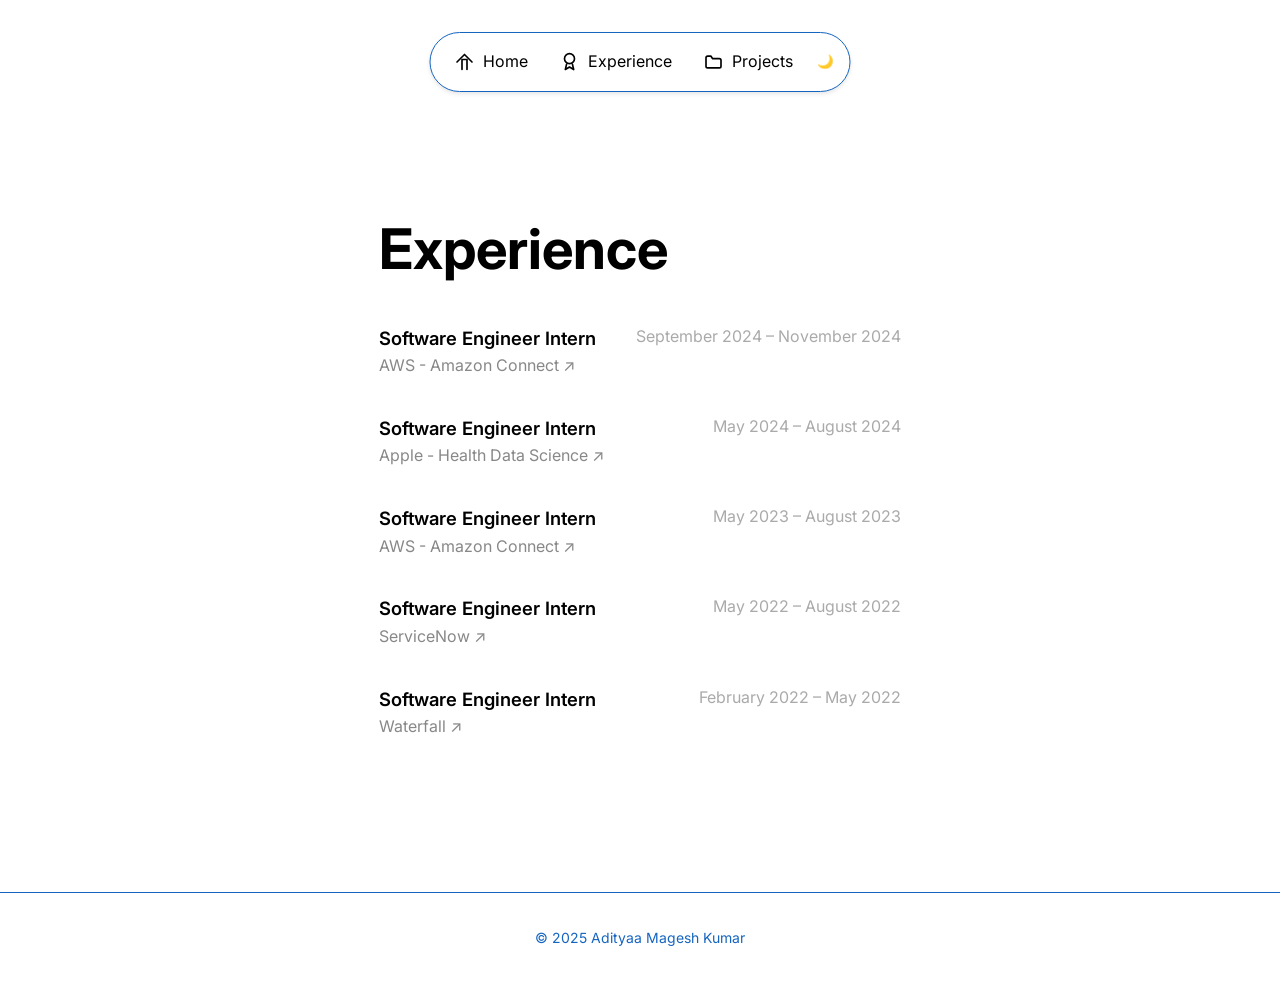
==== experience/index.html @ b4ef1260 "fix mobile + cleaner UI" ====
<!DOCTYPE html>
<html lang="en">
	<head>
		<meta charset="utf-8" />
		<title>Adityaa Magesh Kumar</title>
		<meta name="description" content="Experience of Adityaa Magesh Kumar" />
		<meta name="author" content="Adityaa Magesh Kumar" />
		<meta name="viewport" content="width=device-width, initial-scale=1" />
		<link rel="stylesheet" type="text/css" href="../static/styles.css" />
		<link
			href="https://fonts.googleapis.com/css2?family=Inter:wght@400;500;600;700&display=swap"
			rel="stylesheet"
		/>
		<link
			href="https://fonts.googleapis.com/css2?family=JetBrains+Mono&display=swap"
			rel="stylesheet"
		/>
		<link rel="icon" type="image/svg+xml" href="../static/amk-favicon.svg" />
	</head>
	<body>
		<header id="nav-container"></header>
		<main id="page1">
			<div class="fade-in" style="max-width: 700px; margin: 0 auto">
				<h1 style="margin-bottom: 2.5rem">Experience</h1>
				<div
					style="
						display: grid;
						grid-template-columns: 1fr auto;
						row-gap: 2.2rem;
						column-gap: 2rem;
						align-items: start;
					"
				>
					<div>
						<span style="font-weight: 600; font-size: 1.15rem"
							>Software Engineer Intern</span
						><br />
						<span style="color: #888; font-size: 1rem">
							<a
								href="https://docs.aws.amazon.com/connect/latest/APIReference/Welcome.html"
								target="_blank"
								style="color: #888; text-decoration: none"
							>
								AWS - Amazon Connect &#8599;
							</a>
						</span>
					</div>
					<div style="color: #aaa; font-size: 1rem; text-align: right">
						September 2024 – November 2024
					</div>
					<div>
						<span style="font-weight: 600; font-size: 1.15rem"
							>Software Engineer Intern</span
						><br />
						<span style="color: #888; font-size: 1rem">
							<a
								href="https://www.apple.com/ios/research-app/"
								target="_blank"
								style="color: #888; text-decoration: none"
							>
								Apple - Health Data Science &#8599;
							</a>
						</span>
					</div>
					<div style="color: #aaa; font-size: 1rem; text-align: right">
						May 2024 – August 2024
					</div>
					<div>
						<span style="font-weight: 600; font-size: 1.15rem"
							>Software Engineer Intern</span
						><br />
						<span style="color: #888; font-size: 1rem">
							<a
								href="https://aws.amazon.com/connect/agent-workspace/"
								target="_blank"
								style="color: #888; text-decoration: none"
							>
								AWS - Amazon Connect &#8599;
							</a>
						</span>
					</div>
					<div style="color: #aaa; font-size: 1rem; text-align: right">
						May 2023 – August 2023
					</div>
					<div>
						<span style="font-weight: 600; font-size: 1.15rem"
							>Software Engineer Intern</span
						><br />
						<span style="color: #888; font-size: 1rem">
							<a
								href="https://www.servicenow.com/products/employee-journey.html#!"
								target="_blank"
								style="color: #888; text-decoration: none"
							>
								ServiceNow &#8599;
							</a>
						</span>
					</div>
					<div style="color: #aaa; font-size: 1rem; text-align: right">
						May 2022 – August 2022
					</div>
					<div>
						<span style="font-weight: 600; font-size: 1.15rem"
							>Software Engineer Intern</span
						><br />
						<span style="color: #888; font-size: 1rem">
							<a
								href="https://waterfall.market/"
								target="_blank"
								style="color: #888; text-decoration: none"
							>
								Waterfall &#8599;
							</a>
						</span>
					</div>
					<div style="color: #aaa; font-size: 1rem; text-align: right">
						February 2022 – May 2022
					</div>
				</div>
			</div>
		</main>
		<footer>
			<span class="footer-content">© 2025 Adityaa Magesh Kumar</span>
		</footer>
		<script type="module">
			import { createNav, initNightMode } from "../static/components/nav.js";

			// Add navigation to the page
			document.getElementById("nav-container").appendChild(createNav());

			// Initialize night mode
			initNightMode();
		</script>
	</body>
</html>
---- static/styles.css ----
/* Base styles */
:root {
  --text-color: #000000;
  --background-color: #ffffff;
  --accent-color: #1565c0; /* Blue accent for links/highlights */
  --hover-color: #003c8f;  /* Darker blue for hover */
  --font-primary: 'Inter', -apple-system, BlinkMacSystemFont, sans-serif;
  --font-mono: 'JetBrains Mono', monospace;
}

html, body {
  height: 100%;
  margin: 0;
  padding: 0;
  background-color: var(--background-color);
  color: var(--text-color);
  font-family: var(--font-primary);
  line-height: 1.6;
  transition: background-color 0.3s, color 0.3s;
}

/* Typography */
h1 {
  font-size: 3.5rem;
  font-weight: 700;
  margin: 0;
  line-height: 1.2;
}

h2 {
  font-size: 2.5rem;
  font-weight: 600;
  margin: 2rem 0 1rem;
}

h3 {
  font-size: 1.5rem;
  font-weight: 500;
  margin: 1.5rem 0 1rem;
}

p {
  font-size: 1.125rem;
  margin: 1rem 0;
}

/* Navigation */
header {
  padding: 2rem;
  position: fixed;
  width: 100%;
  top: 0;
  background-color: var(--background-color);
  z-index: 1000;
}

#nav-bar {
  position: fixed;
  left: 50%;
  top: 2rem;
  transform: translateX(-50%);
  z-index: 1000;
  display: flex;
  justify-content: center;
  align-items: center;
  width: auto;
  margin: 0;
}

#nav {
  max-width: 800px;
  margin: 0 auto;
  display: flex;
  justify-content: space-between;
  align-items: center;
}

.topnav {
  list-style-type: none;
  margin: 0;
  padding: 0;
  display: flex;
  gap: 2rem;
}

.horz {
  display: inline;
}

a {
  text-decoration: none;
  color: var(--accent-color);
  font-size: 1rem;
  transition: color 0.2s ease;
}

a:hover {
  color: var(--hover-color);
}

#home {
  font-size: 1rem;
}

/* Main content */
#page1 {
  max-width: 800px;
  margin: 0 auto;
  padding: 8rem 2rem 4rem;
  min-height: calc(100vh - 200px);
  display: flex;
  flex-direction: column;
  justify-content: center;
}

.home-center {
  align-items: center;
  text-align: center;
}

/* Social links */
.social-links {
  display: flex;
  gap: 1.5rem;
  margin-top: 2rem;
}

.social-links img {
  width: 24px;
  height: 24px;
  opacity: 0.8;
  transition: opacity 0.2s ease;
}

.social-links img:hover {
  opacity: 1;
}

.social-links .social-link svg {
  width: 24px;
  height: 24px;
  opacity: 0.8;
  transition: opacity 0.2s ease;
  color: var(--accent-color);
}

.social-links .social-link:hover svg {
  opacity: 1;
  color: var(--hover-color);
}

.social-svg path {
  fill: #6c7a7a; /* Match GitHub icon color */
  transition: fill 0.2s;
}
.night-mode .social-svg path {
  fill: #8a9a9a; /* Adjust for dark mode if needed */
}

/* Footer */
footer {
  padding: 2rem;
  text-align: center;
  background-color: var(--background-color);
  border-top: 1px solid var(--accent-color);
}

.footer-content {
  font-size: 0.875rem;
  color: var(--accent-color);
}

/* Responsive design */
@media (max-width: 768px) {
  h1 {
    font-size: 2.5rem;
  }
  
  h2 {
    font-size: 2rem;
  }
  
  .topnav {
    gap: 1rem;
  }
  
  #page1 {
    padding: 6rem 1rem 2rem;
  }
}

/* Animations */
@keyframes fadeIn {
  from { opacity: 0; transform: translateY(20px); }
  to { opacity: 1; transform: translateY(0); }
}

.fade-in {
  animation: fadeIn 0.6s ease-out forwards;
}

.projects-grid {
  display: grid;
  grid-template-columns: repeat(1, 1fr);
  gap: 2.5rem;
  align-items: stretch;
  margin-bottom: 2rem;
  max-width: 1200px;
  margin-left: auto;
  margin-right: auto;
}
@media (min-width: 900px) {
  .projects-grid {
    grid-template-columns: repeat(3, 1fr);
  }
}
.projects-grid .card {
  display: flex;
  flex-direction: column;
  height: 100%;
}
@media (max-width: 600px) {
  .projects-grid {
    grid-template-columns: 1fr;
  }
}

.night-mode {
  --text-color: #ffffff;
  --background-color: #111111;
  --accent-color: #42a5f5;
  --hover-color: #90caf9;
}
.night-mode body,
.night-mode html {
  background-color: var(--background-color);
  color: var(--text-color);
}
.night-mode header,
.night-mode footer {
  background-color: var(--background-color);
  border-top: 1px solid var(--accent-color);
}
.night-mode .footer-content {
  color: var(--accent-color);
}
.night-mode a {
  color: var(--accent-color);
}
.night-mode a:hover {
  color: var(--hover-color);
}

/* Navigation Bar Pill */
.nav-pill {
  display: flex;
  align-items: center;
  justify-content: center;
  background-color: var(--background-color);
  border: 1px solid var(--accent-color);
  border-radius: 2rem;
  padding: 0.5rem;
  box-shadow: 0 2px 4px rgba(0, 0, 0, 0.1);
  transition: all 0.3s ease;
}

.nav-item {
  display: flex;
  align-items: center;
  gap: 0.5rem;
  padding: 0.5rem 1rem;
  color: var(--text-color);
  text-decoration: none;
  border-radius: 1.5rem;
  transition: all 0.2s ease;
  white-space: nowrap;
}

.nav-item svg {
  width: 20px;
  height: 20px;
  transition: stroke 0.2s ease;
}

.nav-item:hover, .nav-item:focus {
  background-color: var(--accent-color);
  color: white;
}

.nav-item:hover svg, .nav-item:focus svg {
  stroke: white;
}

.nav-toggle {
  padding: 0.5rem !important;
}

/* Mobile Responsive Styles */
@media (max-width: 768px) {
  header {
    padding: 1rem;
  }

  #nav-bar {
    top: 1rem;
    width: calc(100% - 2rem);
    max-width: 100%;
  }

  .nav-pill {
    width: 100%;
    justify-content: space-between;
    padding: 0.25rem;
  }

  .nav-item {
    padding: 0.25rem 0.5rem;
    font-size: 0.875rem;
  }

  .nav-item span {
    display: none;
  }

  .nav-item svg {
    width: 18px;
    height: 18px;
  }

  h1 {
    font-size: 2rem;
  }

  h2 {
    font-size: 1.75rem;
  }

  h3 {
    font-size: 1.25rem;
  }

  #page1 {
    padding: 5rem 1rem 2rem;
  }

  .projects-grid {
    grid-template-columns: 1fr;
    gap: 1.5rem;
  }

  .card {
    padding: 1rem;
  }

  .social-links {
    gap: 1rem;
  }

  .social-links img,
  .social-links .social-link svg {
    width: 20px;
    height: 20px;
  }
}

/* Small Mobile Devices */
@media (max-width: 480px) {
  header {
    padding: 0.75rem;
  }

  #nav-bar {
    top: 0.75rem;
  }

  .nav-pill {
    padding: 0.2rem;
  }

  .nav-item {
    padding: 0.2rem 0.4rem;
  }

  h1 {
    font-size: 1.75rem;
  }

  h2 {
    font-size: 1.5rem;
  }

  h3 {
    font-size: 1.125rem;
  }

  p {
    font-size: 1rem;
  }
}

/* Remove old nav styles if needed */
#nav, .topnav, .horz {
  all: unset;
}

.amk-icon {
  font-family: 'Inter', sans-serif;
  font-weight: 700;
  font-size: 2rem;
  letter-spacing: 0.05em;
  color: #000;
  -webkit-text-stroke: 2px #000;
  display: inline-block;
  vertical-align: middle;
  margin-right: 0.5rem;
  background: none;
}
.night-mode .amk-icon {
  color: #fff;
  -webkit-text-stroke: 2px #fff;
}
@media (max-width: 600px) {
  .amk-icon {
    font-size: 1.3rem;
    -webkit-text-stroke: 1.2px #000;
  }
  .night-mode .amk-icon {
    -webkit-text-stroke: 1.2px #fff;
  }
}
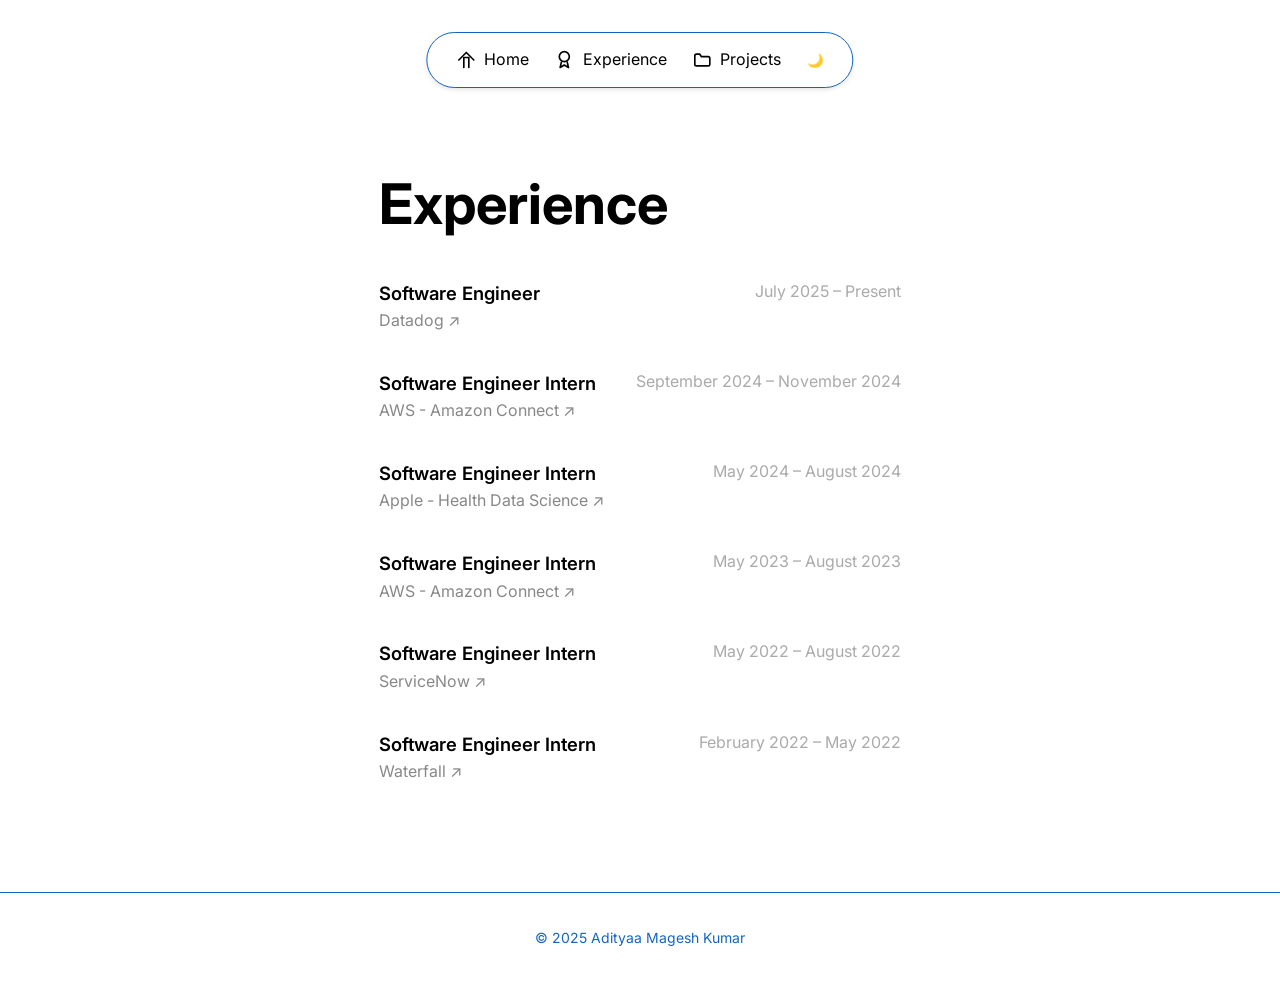
==== commit e4f2e0eb: "add small updates" ====
--- a/experience/index.html
+++ b/experience/index.html
@@ -31,6 +31,23 @@
 						align-items: start;
 					"
 				>
+					<div>
+						<span style="font-weight: 600; font-size: 1.15rem"
+							>Software Engineer</span
+						><br />
+						<span style="color: #888; font-size: 1rem">
+							<a
+								href="https://www.datadoghq.com/"
+								target="_blank"
+								style="color: #888; text-decoration: none"
+							>
+								Datadog &#8599;
+							</a>
+						</span>
+					</div>
+					<div style="color: #aaa; font-size: 1rem; text-align: right">
+						July 2025 – Present
+					</div>
 					<div>
 						<span style="font-weight: 600; font-size: 1.15rem"
 							>Software Engineer Intern</span
--- a/static/styles.css
+++ b/static/styles.css
@@ -2,13 +2,16 @@
 :root {
   --text-color: #000000;
   --background-color: #ffffff;
-  --accent-color: #1565c0; /* Blue accent for links/highlights */
-  --hover-color: #003c8f;  /* Darker blue for hover */
+  --accent-color: #1565c0;
+  /* Blue accent for links/highlights */
+  --hover-color: #003c8f;
+  /* Darker blue for hover */
   --font-primary: 'Inter', -apple-system, BlinkMacSystemFont, sans-serif;
   --font-mono: 'JetBrains Mono', monospace;
 }
 
-html, body {
+html,
+body {
   height: 100%;
   margin: 0;
   padding: 0;
@@ -150,11 +153,14 @@
 }
 
 .social-svg path {
-  fill: #6c7a7a; /* Match GitHub icon color */
+  fill: #6c7a7a;
+  /* Match GitHub icon color */
   transition: fill 0.2s;
 }
+
 .night-mode .social-svg path {
-  fill: #8a9a9a; /* Adjust for dark mode if needed */
+  fill: #8a9a9a;
+  /* Adjust for dark mode if needed */
 }
 
 /* Footer */
@@ -175,24 +181,120 @@
   h1 {
     font-size: 2.5rem;
   }
-  
+
   h2 {
     font-size: 2rem;
   }
-  
+
   .topnav {
     gap: 1rem;
   }
-  
+
   #page1 {
     padding: 6rem 1rem 2rem;
   }
+
+  /* Navigation as fixed top bar */
+  #nav-bar {
+    position: fixed;
+    top: 1rem;
+    left: 50%;
+    transform: translateX(-50%);
+    width: auto;
+    background: none;
+    border: none;
+    box-shadow: none;
+    height: auto;
+    min-width: 0;
+    z-index: 1000;
+  }
+
+  .nav-pill {
+    display: flex;
+    align-items: center;
+    justify-content: center;
+    background: var(--background-color);
+    border: 1.5px solid var(--accent-color);
+    border-radius: 2rem;
+    box-shadow: 0 2px 4px rgba(0, 0, 0, 0.1);
+    padding: 0.2rem 0.5rem;
+    width: 96vw;
+    max-width: 370px;
+    margin: 0 auto;
+    min-height: 0;
+  }
+
+  .nav-item {
+    flex: 1 1 0;
+    justify-content: center;
+    border: none;
+    border-radius: 1.5rem;
+    background: none;
+    min-width: 0;
+    padding: 0.15rem 0.15rem;
+    font-size: 0.98rem;
+    gap: 0.3rem;
+  }
+
+  /* Social icons: increase opacity for better visibility */
+  .social-links img,
+  .social-links .social-link svg {
+    opacity: 1 !important;
+  }
+
+  /* Add more top padding to main content so headings don't overlap nav */
+  #page1 {
+    padding-top: 4.5rem;
+    padding-left: 1rem;
+    padding-right: 1rem;
+  }
+
+  /* Consistent fade-in container padding */
+  .fade-in {
+    padding-left: 0;
+    padding-right: 0;
+    margin-left: 0;
+    margin-right: 0;
+  }
+}
+
+@media (max-width: 480px) {
+  header {
+    padding: 0.75rem;
+  }
+
+  #nav-bar {
+    top: 1rem;
+    height: 2.7rem;
+  }
+
+  .nav-pill {
+    padding: 0.1rem 0 !important;
+  }
+
+  #page1 {
+    padding-top: 3.7rem;
+    padding-left: 0.5rem;
+    padding-right: 0.5rem;
+  }
+
+  .nav-item {
+    font-size: 0.95rem;
+    padding: 0.1rem 0.1rem !important;
+  }
 }
 
 /* Animations */
 @keyframes fadeIn {
-  from { opacity: 0; transform: translateY(20px); }
-  to { opacity: 1; transform: translateY(0); }
+  from {
+    opacity: 0;
+    transform: translateY(20px);
+  }
+
+  to {
+    opacity: 1;
+    transform: translateY(0);
+  }
 }
 
 .fade-in {
@@ -209,16 +311,19 @@
   margin-left: auto;
   margin-right: auto;
 }
+
 @media (min-width: 900px) {
   .projects-grid {
     grid-template-columns: repeat(3, 1fr);
   }
 }
+
 .projects-grid .card {
   display: flex;
   flex-direction: column;
   height: 100%;
 }
+
 @media (max-width: 600px) {
   .projects-grid {
     grid-template-columns: 1fr;
@@ -231,22 +336,27 @@
   --accent-color: #42a5f5;
   --hover-color: #90caf9;
 }
+
 .night-mode body,
 .night-mode html {
   background-color: var(--background-color);
   color: var(--text-color);
 }
+
 .night-mode header,
 .night-mode footer {
   background-color: var(--background-color);
   border-top: 1px solid var(--accent-color);
 }
+
 .night-mode .footer-content {
   color: var(--accent-color);
 }
+
 .night-mode a {
   color: var(--accent-color);
 }
+
 .night-mode a:hover {
   color: var(--hover-color);
 }
@@ -282,12 +392,14 @@
   transition: stroke 0.2s ease;
 }
 
-.nav-item:hover, .nav-item:focus {
+.nav-item:hover,
+.nav-item:focus {
   background-color: var(--accent-color);
   color: white;
 }
 
-.nav-item:hover svg, .nav-item:focus svg {
+.nav-item:hover svg,
+.nav-item:focus svg {
   stroke: white;
 }
 
@@ -295,136 +407,32 @@
   padding: 0.5rem !important;
 }
 
-/* Mobile Responsive Styles */
-@media (max-width: 768px) {
-  header {
-    padding: 1rem;
-  }
-
-  #nav-bar {
-    top: 1rem;
-    width: calc(100% - 2rem);
-    max-width: 100%;
-  }
-
-  .nav-pill {
-    width: 100%;
-    justify-content: space-between;
-    padding: 0.25rem;
-  }
-
-  .nav-item {
-    padding: 0.25rem 0.5rem;
-    font-size: 0.875rem;
-  }
-
-  .nav-item span {
-    display: none;
-  }
-
-  .nav-item svg {
-    width: 18px;
-    height: 18px;
-  }
-
-  h1 {
-    font-size: 2rem;
-  }
-
-  h2 {
-    font-size: 1.75rem;
-  }
-
-  h3 {
-    font-size: 1.25rem;
-  }
-
-  #page1 {
-    padding: 5rem 1rem 2rem;
-  }
-
-  .projects-grid {
-    grid-template-columns: 1fr;
-    gap: 1.5rem;
-  }
-
-  .card {
-    padding: 1rem;
-  }
-
-  .social-links {
-    gap: 1rem;
-  }
-
-  .social-links img,
-  .social-links .social-link svg {
-    width: 20px;
-    height: 20px;
-  }
-}
-
-/* Small Mobile Devices */
-@media (max-width: 480px) {
-  header {
-    padding: 0.75rem;
-  }
-
-  #nav-bar {
-    top: 0.75rem;
-  }
-
-  .nav-pill {
-    padding: 0.2rem;
-  }
-
-  .nav-item {
-    padding: 0.2rem 0.4rem;
-  }
-
-  h1 {
-    font-size: 1.75rem;
-  }
-
-  h2 {
-    font-size: 1.5rem;
-  }
-
-  h3 {
-    font-size: 1.125rem;
-  }
-
-  p {
-    font-size: 1rem;
-  }
-}
-
-/* Remove old nav styles if needed */
-#nav, .topnav, .horz {
-  all: unset;
-}
-
-.amk-icon {
-  font-family: 'Inter', sans-serif;
-  font-weight: 700;
-  font-size: 2rem;
-  letter-spacing: 0.05em;
-  color: #000;
-  -webkit-text-stroke: 2px #000;
-  display: inline-block;
-  vertical-align: middle;
-  margin-right: 0.5rem;
-  background: none;
-}
-.night-mode .amk-icon {
-  color: #fff;
-  -webkit-text-stroke: 2px #fff;
-}
-@media (max-width: 600px) {
-  .amk-icon {
-    font-size: 1.3rem;
-    -webkit-text-stroke: 1.2px #000;
-  }
-  .night-mode .amk-icon {
-    -webkit-text-stroke: 1.2px #fff;
-  }
-}
+/* —————————————————————————————
+   MOBILE-FRIENDLY PILL NAV FIX
+   ————————————————————————————— */
+.nav-pill {
+  overflow-x: auto;
+  -webkit-overflow-scrolling: touch;
+  scrollbar-width: none;
+}
+
+.nav-pill::-webkit-scrollbar {
+  display: none;
+}
+
+.nav-pill {
+  justify-content: flex-start;
+  padding: 0.5rem 1rem;
+}
+
+.nav-item {
+  flex: 0 0 auto;
+  white-space: nowrap;
+  padding: 0.4rem 0.8rem !important;
+}
+
+.nav-item svg {
+  width: 20px;
+  height: 20px;
+  flex-shrink: 0;
+}
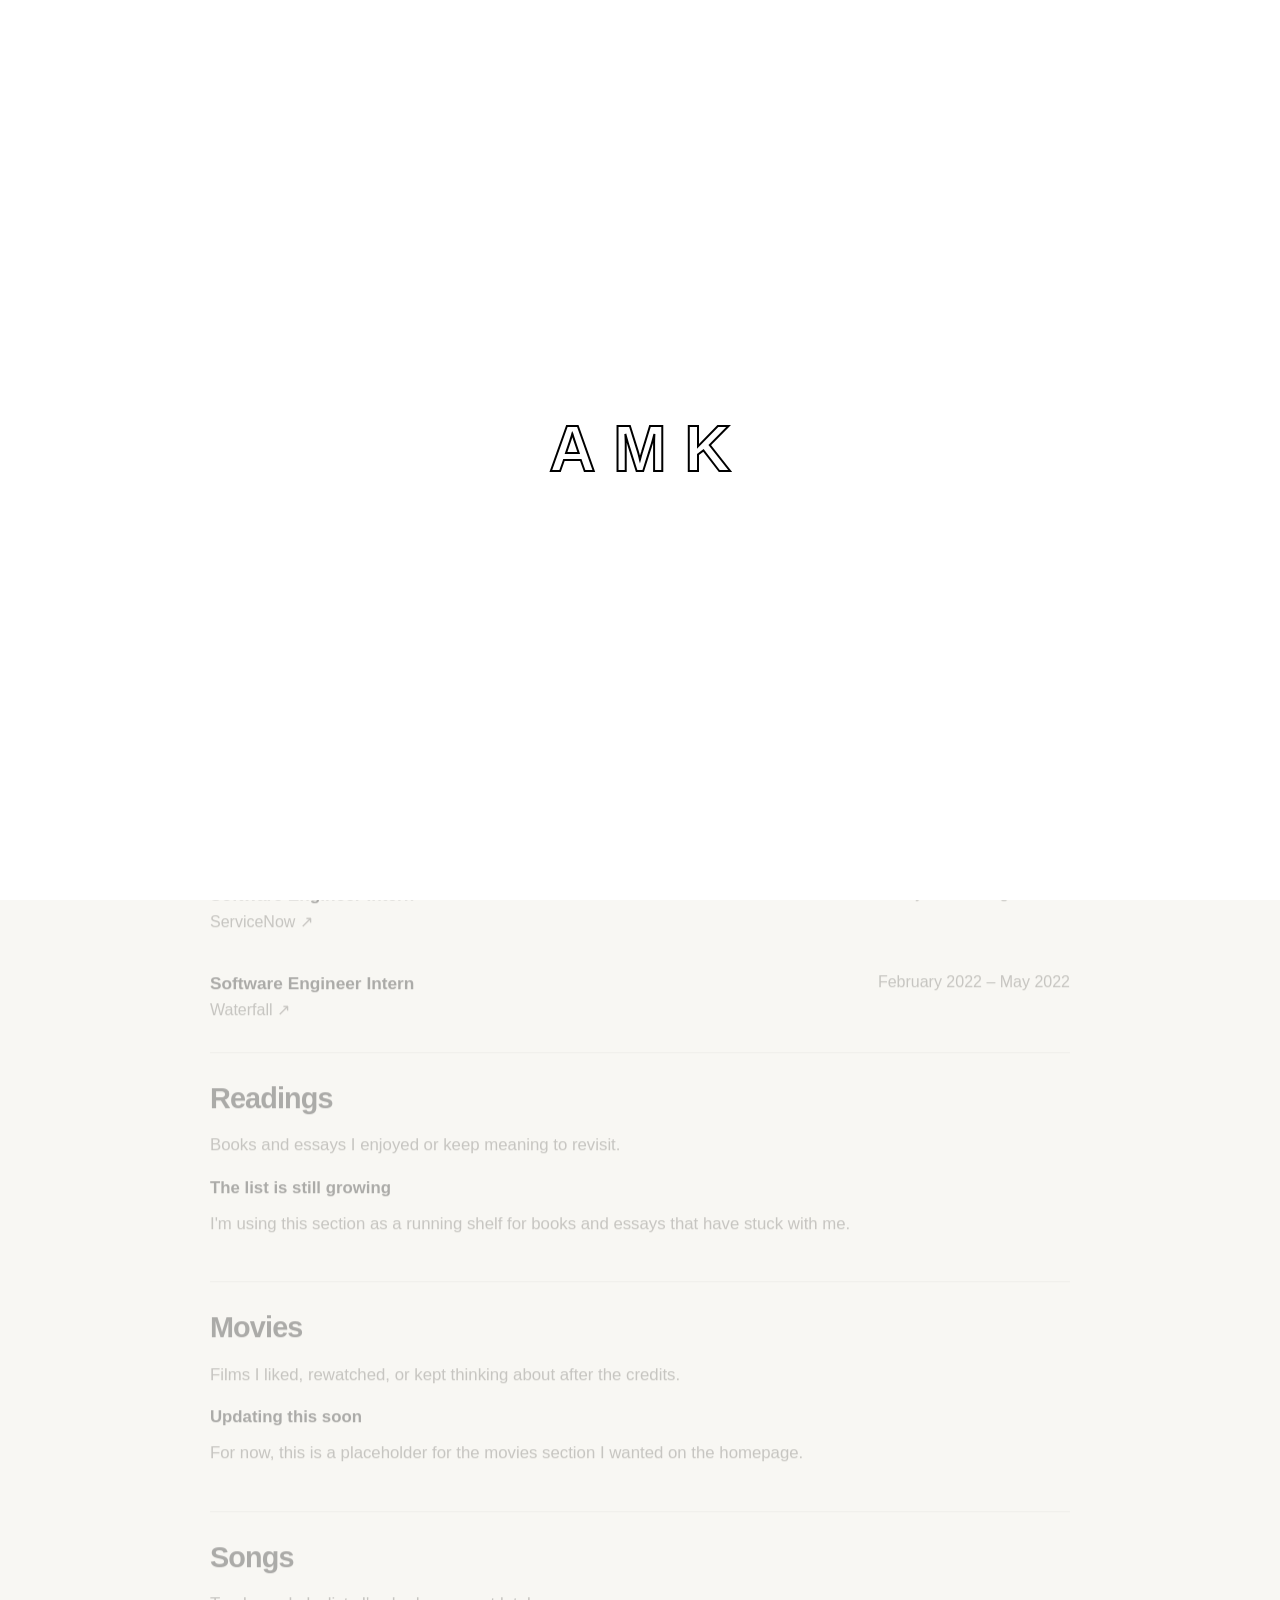
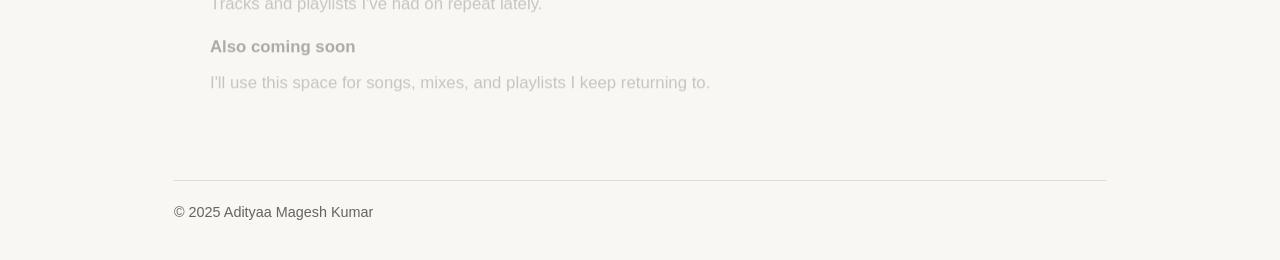
==== commit 102a10ed: "update homepage layout and navigation Refresh the site with a more editorial homepage, inline social" ====
--- a/experience/index.html
+++ b/experience/index.html
@@ -3,150 +3,13 @@
 	<head>
 		<meta charset="utf-8" />
 		<title>Adityaa Magesh Kumar</title>
-		<meta name="description" content="Experience of Adityaa Magesh Kumar" />
+		<meta name="description" content="Redirecting to homepage experience section" />
 		<meta name="author" content="Adityaa Magesh Kumar" />
 		<meta name="viewport" content="width=device-width, initial-scale=1" />
-		<link rel="stylesheet" type="text/css" href="../static/styles.css" />
-		<link
-			href="https://fonts.googleapis.com/css2?family=Inter:wght@400;500;600;700&display=swap"
-			rel="stylesheet"
-		/>
-		<link
-			href="https://fonts.googleapis.com/css2?family=JetBrains+Mono&display=swap"
-			rel="stylesheet"
-		/>
-		<link rel="icon" type="image/svg+xml" href="../static/amk-favicon.svg" />
+		<meta http-equiv="refresh" content="0; url=/#experience" />
+		<link rel="canonical" href="https://adityaamk.com/#experience" />
 	</head>
 	<body>
-		<header id="nav-container"></header>
-		<main id="page1">
-			<div class="fade-in" style="max-width: 700px; margin: 0 auto">
-				<h1 style="margin-bottom: 2.5rem">Experience</h1>
-				<div
-					style="
-						display: grid;
-						grid-template-columns: 1fr auto;
-						row-gap: 2.2rem;
-						column-gap: 2rem;
-						align-items: start;
-					"
-				>
-					<div>
-						<span style="font-weight: 600; font-size: 1.15rem"
-							>Software Engineer</span
-						><br />
-						<span style="color: #888; font-size: 1rem">
-							<a
-								href="https://www.datadoghq.com/"
-								target="_blank"
-								style="color: #888; text-decoration: none"
-							>
-								Datadog &#8599;
-							</a>
-						</span>
-					</div>
-					<div style="color: #aaa; font-size: 1rem; text-align: right">
-						July 2025 – Present
-					</div>
-					<div>
-						<span style="font-weight: 600; font-size: 1.15rem"
-							>Software Engineer Intern</span
-						><br />
-						<span style="color: #888; font-size: 1rem">
-							<a
-								href="https://docs.aws.amazon.com/connect/latest/APIReference/Welcome.html"
-								target="_blank"
-								style="color: #888; text-decoration: none"
-							>
-								AWS - Amazon Connect &#8599;
-							</a>
-						</span>
-					</div>
-					<div style="color: #aaa; font-size: 1rem; text-align: right">
-						September 2024 – November 2024
-					</div>
-					<div>
-						<span style="font-weight: 600; font-size: 1.15rem"
-							>Software Engineer Intern</span
-						><br />
-						<span style="color: #888; font-size: 1rem">
-							<a
-								href="https://www.apple.com/ios/research-app/"
-								target="_blank"
-								style="color: #888; text-decoration: none"
-							>
-								Apple - Health Data Science &#8599;
-							</a>
-						</span>
-					</div>
-					<div style="color: #aaa; font-size: 1rem; text-align: right">
-						May 2024 – August 2024
-					</div>
-					<div>
-						<span style="font-weight: 600; font-size: 1.15rem"
-							>Software Engineer Intern</span
-						><br />
-						<span style="color: #888; font-size: 1rem">
-							<a
-								href="https://aws.amazon.com/connect/agent-workspace/"
-								target="_blank"
-								style="color: #888; text-decoration: none"
-							>
-								AWS - Amazon Connect &#8599;
-							</a>
-						</span>
-					</div>
-					<div style="color: #aaa; font-size: 1rem; text-align: right">
-						May 2023 – August 2023
-					</div>
-					<div>
-						<span style="font-weight: 600; font-size: 1.15rem"
-							>Software Engineer Intern</span
-						><br />
-						<span style="color: #888; font-size: 1rem">
-							<a
-								href="https://www.servicenow.com/products/employee-journey.html#!"
-								target="_blank"
-								style="color: #888; text-decoration: none"
-							>
-								ServiceNow &#8599;
-							</a>
-						</span>
-					</div>
-					<div style="color: #aaa; font-size: 1rem; text-align: right">
-						May 2022 – August 2022
-					</div>
-					<div>
-						<span style="font-weight: 600; font-size: 1.15rem"
-							>Software Engineer Intern</span
-						><br />
-						<span style="color: #888; font-size: 1rem">
-							<a
-								href="https://waterfall.market/"
-								target="_blank"
-								style="color: #888; text-decoration: none"
-							>
-								Waterfall &#8599;
-							</a>
-						</span>
-					</div>
-					<div style="color: #aaa; font-size: 1rem; text-align: right">
-						February 2022 – May 2022
-					</div>
-				</div>
-			</div>
-		</main>
-		<footer>
-			<span class="footer-content">© 2025 Adityaa Magesh Kumar</span>
-		</footer>
-		<script type="module">
-			import { createNav, initNightMode } from "../static/components/nav.js";
-
-			// Add navigation to the page
-			document.getElementById("nav-container").appendChild(createNav());
-
-			// Initialize night mode
-			initNightMode();
-		</script>
+		<p>Redirecting to <a href="/#experience">experience on the homepage</a>...</p>
 	</body>
 </html>
